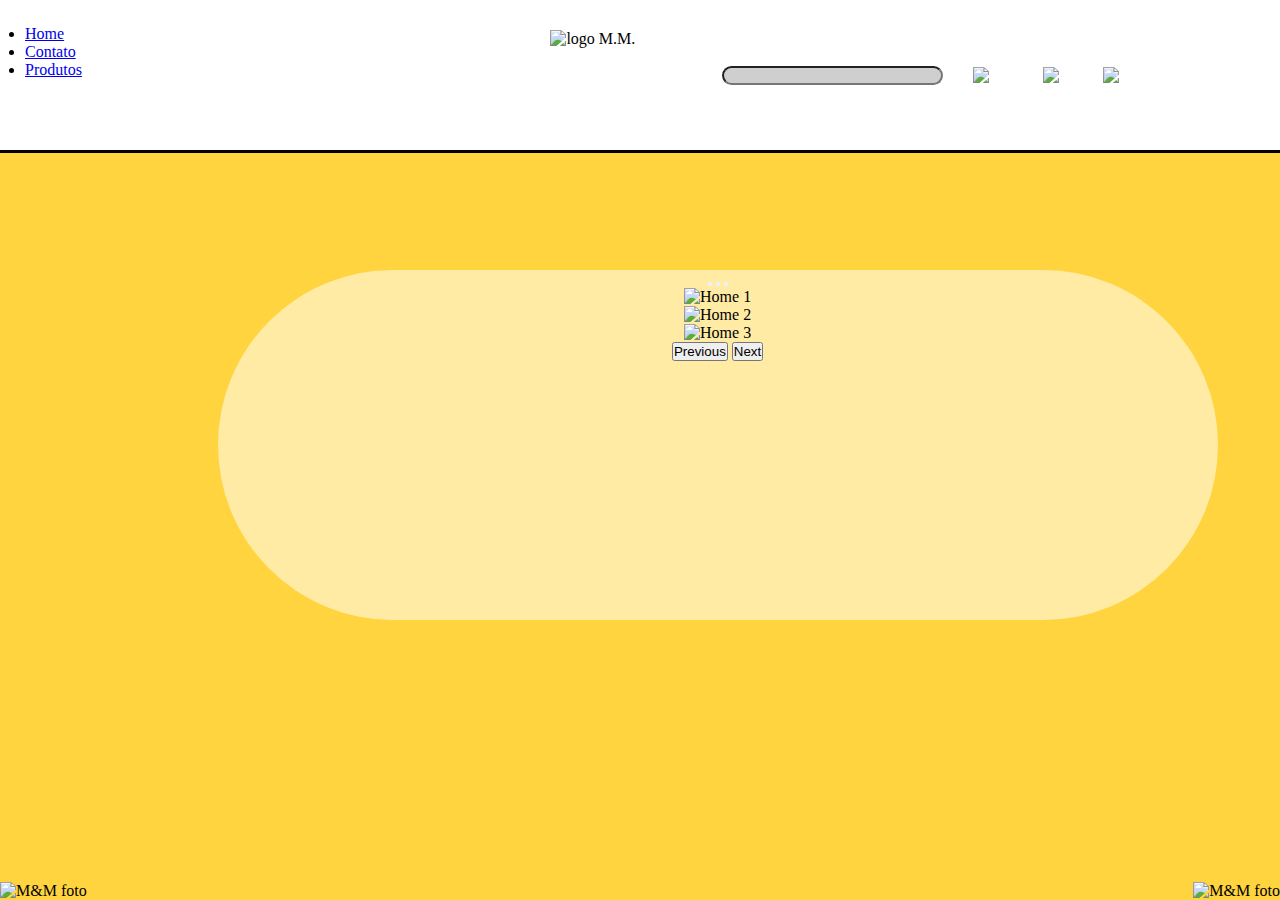
==== index.html @ dadfff07 "Update and rename home.html to index.html" ====
<!DOCTYPE html>
<html lang="en">

<head>
  <meta charset="UTF-8">
  <meta name="viewport" content="width=device-width, initial-scale=1.0">
  <link rel="stylesheet" href="style.css">
  <link href="https://cdn.jsdelivr.net/npm/bootstrap@5.3.2/dist/css/bootstrap.min.css" rel="stylesheet"
    integrity="sha384-T3c6CoIi6uLrA9TneNEoa7RxnatzjcDSCmG1MXxSR1GAsXEV/Dwwykc2MPK8M2HN" crossorigin="anonymous">
  <title>Home Page</title>
  <link rel="icon" href="https://i2.wp.com/fastdecals.com/shop/images/detailed/22/mandm29_corplogoFC.jpg?t=1514323591">
  <div class="mmlogo">
    <img src="img/logo.png" alt="logo M.M." width="250px">
  </div>
  <div class="mmcanto1">
    <img src="./img/Barras-Esquerda.png" alt="M&M foto" width="400px">
  </div>
  <div class="mmcanto2">
    <img src="./img/Barras direita.png" alt="M&M foto" width="600px">
  </div>
</head>

<body>

  <div class="corpo">
    <div class="head">
      <ul class="nav nav-tabs">
        <li class="nav-item">
          <a class="nav-link active" aria-current="page" href="home.html">Home</a>
        </li>
        <li class="nav-item">
          <a class="nav-link" href="contato.html">Contato</a>
        </li>
        <li class="nav-item">
          <a class="nav-link" href="produtos.html">Produtos</a>
        </li>
      </ul>

      <div class="pesquisa">
        <input type="text" id="lupa">
      </div>
      <div class="brasil">
        <img src="./img/brasil ok.jpeg" width="40px">
      </div>
      <div class="shop">
        <img src="./img/carrinho.png" width="30px">
      </div>
      <div class="user">
        <img src="./img/user.png" width="30px">
      </div>
    </div>

    <section id="home">
      <div id="carrosel">
        <div id="carouselExampleIndicators" class="carousel slide">
          <div class="carousel-indicators">
            <button type="button" data-bs-target="#carouselExampleIndicators" data-bs-slide-to="0" class="active" aria-current="true" aria-label="Slide 1"></button>
            <button type="button" data-bs-target="#carouselExampleIndicators" data-bs-slide-to="1" aria-label="Slide 2"></button>
            <button type="button" data-bs-target="#carouselExampleIndicators" data-bs-slide-to="2" aria-label="Slide 3"></button>
          </div>
          <div class="carousel-inner">
            <div class="carousel-item active">
              <img src="./img/img home.png" alt="Home 1" class="d-block mx-auto slid1" width="900px">
            </div>
            <div class="carousel-item">
              <img src="./img/home2.png" alt="Home 2" class="d-block mx-auto slid2" width="300px">
            </div>
            <div class="carousel-item">
              <img src="./img/home3.png" alt="Home 3" class="d-block mx-auto slid3" width="600px">
            </div>
          </div>
          <button class="carousel-control-prev" type="button" data-bs-target="#carouselExampleIndicators" data-bs-slide="prev">
            <span class="carousel-control-prev-icon" aria-hidden="true"></span>
            <span class="visually-hidden">Previous</span>
          </button>
          <button class="carousel-control-next" type="button" data-bs-target="#carouselExampleIndicators" data-bs-slide="next">
            <span class="carousel-control-next-icon" aria-hidden="true"></span>
            <span class="visually-hidden">Next</span>
          </button>
      </div>
      
    </div>
    </section>
    
  </div>
</body>
<script src="https://cdn.jsdelivr.net/npm/@popperjs/core@2.11.8/dist/umd/popper.min.js"
  integrity="sha384-I7E8VVD/ismYTF4hNIPjVp/Zjvgyol6VFvRkX/vR+Vc4jQkC+hVqc2pM8ODewa9r" crossorigin="anonymous"></script>
<script src="https://cdn.jsdelivr.net/npm/bootstrap@5.3.2/dist/js/bootstrap.min.js"
  integrity="sha384-BBtl+eGJRgqQAUMxJ7pMwbEyER4l1g+O15P+16Ep7Q9Q+zqX6gSbd85u4mG4QzX+" crossorigin="anonymous"></script>

</html>
---- style.css ----
* {
    padding: 0;
    margin: 0;
}

.head {
    background-color: #FFF;
    height: 100px;
    width: 100%;
    padding: 25px;
    display: flex;
    border-color: black;
    border-bottom: solid;
}

.pesquisa {
    display: flex;
    align-items: center;
    margin-left: 50%;
}

.pesquisa input {
    border-radius: 15px;
    width: 200px;
    background-color: #ffffff;
}

#lupa {
    background: url(./img/lupa.png) no-repeat right / 1.3em;
    padding-left: 1.3em;
    background-color: #cfcfcf;
}

.corpo {
    background-color: #FFD43E;
    height: 100vb;
    width: 100%;
}

.brasil,
.shop,
.user {
    display: flex;
    margin-left: 30px;
    align-items: center;
}

.mmlogo {
    position: absolute;
    margin-left: 43%;
    margin-top: 30px;
}

.mmcanto1 {
    position: absolute;
    left: 0%;
    bottom: 0%;
}

.mmcanto2 {
    position: absolute;
    right: 0%;
    bottom: 0%;
}

#home{
    background-color: #ffeba4;
    width: 1000px;
    height: 350px;
    position: absolute;
    top: 30%;
    left: 17%;
    border-radius: 500px;
    text-align: center;
    justify-content: center;
}

.carrossel{
    display: flex;
    flex-direction: row;
    justify-content: center;
}

.corpoProd {
    background-color: #f3f6fb;
    height: 100vb;
    width: 100%;
}

#produtos{
    display: flex;
    align-items: center;
    justify-content: center;
}

#produtos img{
    margin-top: 4em;
}

.corpoFale {
    background-color: #07a733;
}

.contato{
    padding-left: 300px;
    padding-right: 300px;
    padding-bottom: 100px;
}
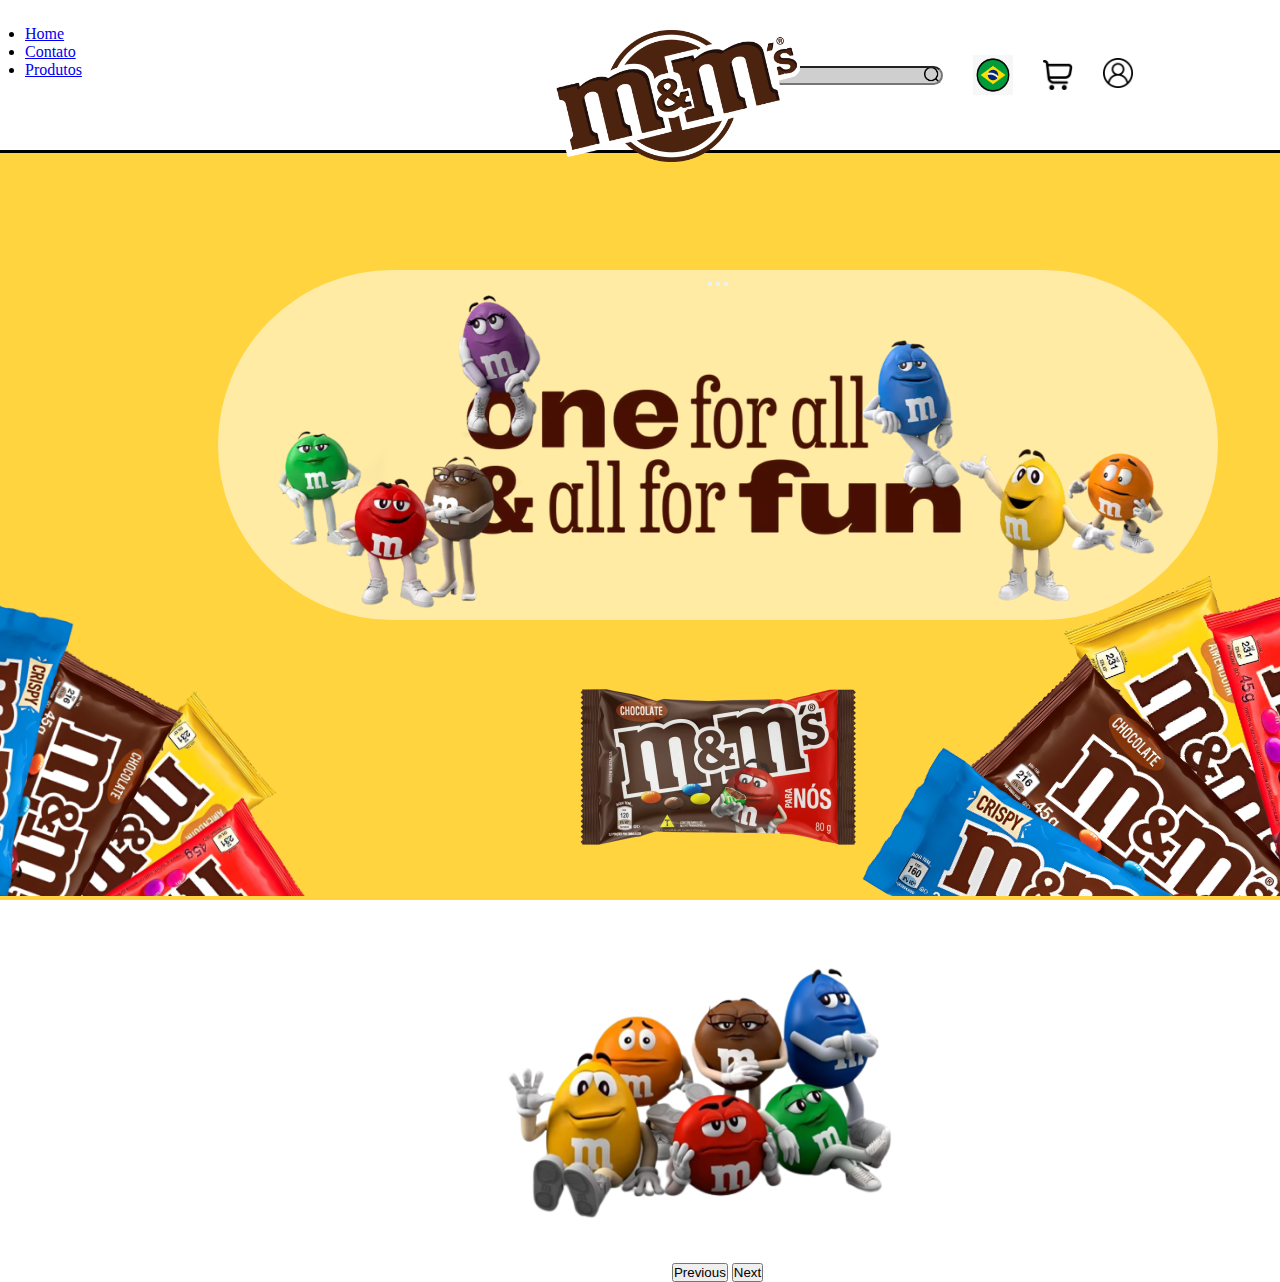
==== commit 2948c6cd: "11/12" ====
--- a/index.html
+++ b/index.html
@@ -26,7 +26,7 @@
     <div class="head">
       <ul class="nav nav-tabs">
         <li class="nav-item">
-          <a class="nav-link active" aria-current="page" href="home.html">Home</a>
+          <a class="nav-link active" aria-current="page" href="index.html">Home</a>
         </li>
         <li class="nav-item">
           <a class="nav-link" href="contato.html">Contato</a>
@@ -46,7 +46,7 @@
         <img src="./img/carrinho.png" width="30px">
       </div>
       <div class="user">
-        <img src="./img/user.png" width="30px">
+        <a href="login.html"><img src="./img/user.png" width="30px"></a>
       </div>
     </div>
 
--- a/style.css
+++ b/style.css
@@ -105,4 +105,60 @@
     padding-left: 300px;
     padding-right: 300px;
     padding-bottom: 100px;
+}
+
+
+#bodyLogin{
+    display: flex;
+    align-items: center;
+    justify-content: center;
+    background-color: #FFD43E;
+}
+#login{
+    width: 50em;
+    padding: 2em;
+    border-radius: 3em;
+    margin-top: 7em;
+
+    -webkit-box-shadow: 0px 0px 50px 4px rgba(0, 0, 0, 0.78);
+    -moz-box-shadow: 0px 0px 50px 4px rgba(0, 0, 0, 0.78);
+    box-shadow: 0px 0px 50px 4px rgba(0, 0, 0, 0.78);
+    background-color: #ffeba4;
+}
+#login h1{
+    text-align: center; 
+}
+
+/* Página Cadastro */
+#cadastro{
+    width: 40em;
+    padding: 2em;
+    border-radius: 3em;
+    margin-top: 5em;
+    margin-bottom: 5em;
+
+    -webkit-box-shadow: 0px 0px 50px 4px rgba(0, 0, 0, 0.78);
+    -moz-box-shadow: 0px 0px 50px 4px rgba(0, 0, 0, 0.78);
+    box-shadow: 0px 0px 50px 4px rgba(0, 0, 0, 0.78);
+    background-color: #ffeba4;
+}
+#cadastro h1{
+    text-align: center; 
+}
+
+
+/* Página Senha */
+#senhaconf{
+    width: 50em;
+    padding: 2em;
+    border-radius: 3em;
+    margin-top: 9em;
+
+    -webkit-box-shadow: 0px 0px 50px 4px rgba(0, 0, 0, 0.78);
+    -moz-box-shadow: 0px 0px 50px 4px rgba(0, 0, 0, 0.78);
+    box-shadow: 0px 0px 50px 4px rgba(0, 0, 0, 0.78);
+    background-color: #ffeba4;
+}
+#senhaconf h1{
+    text-align: center; 
 }